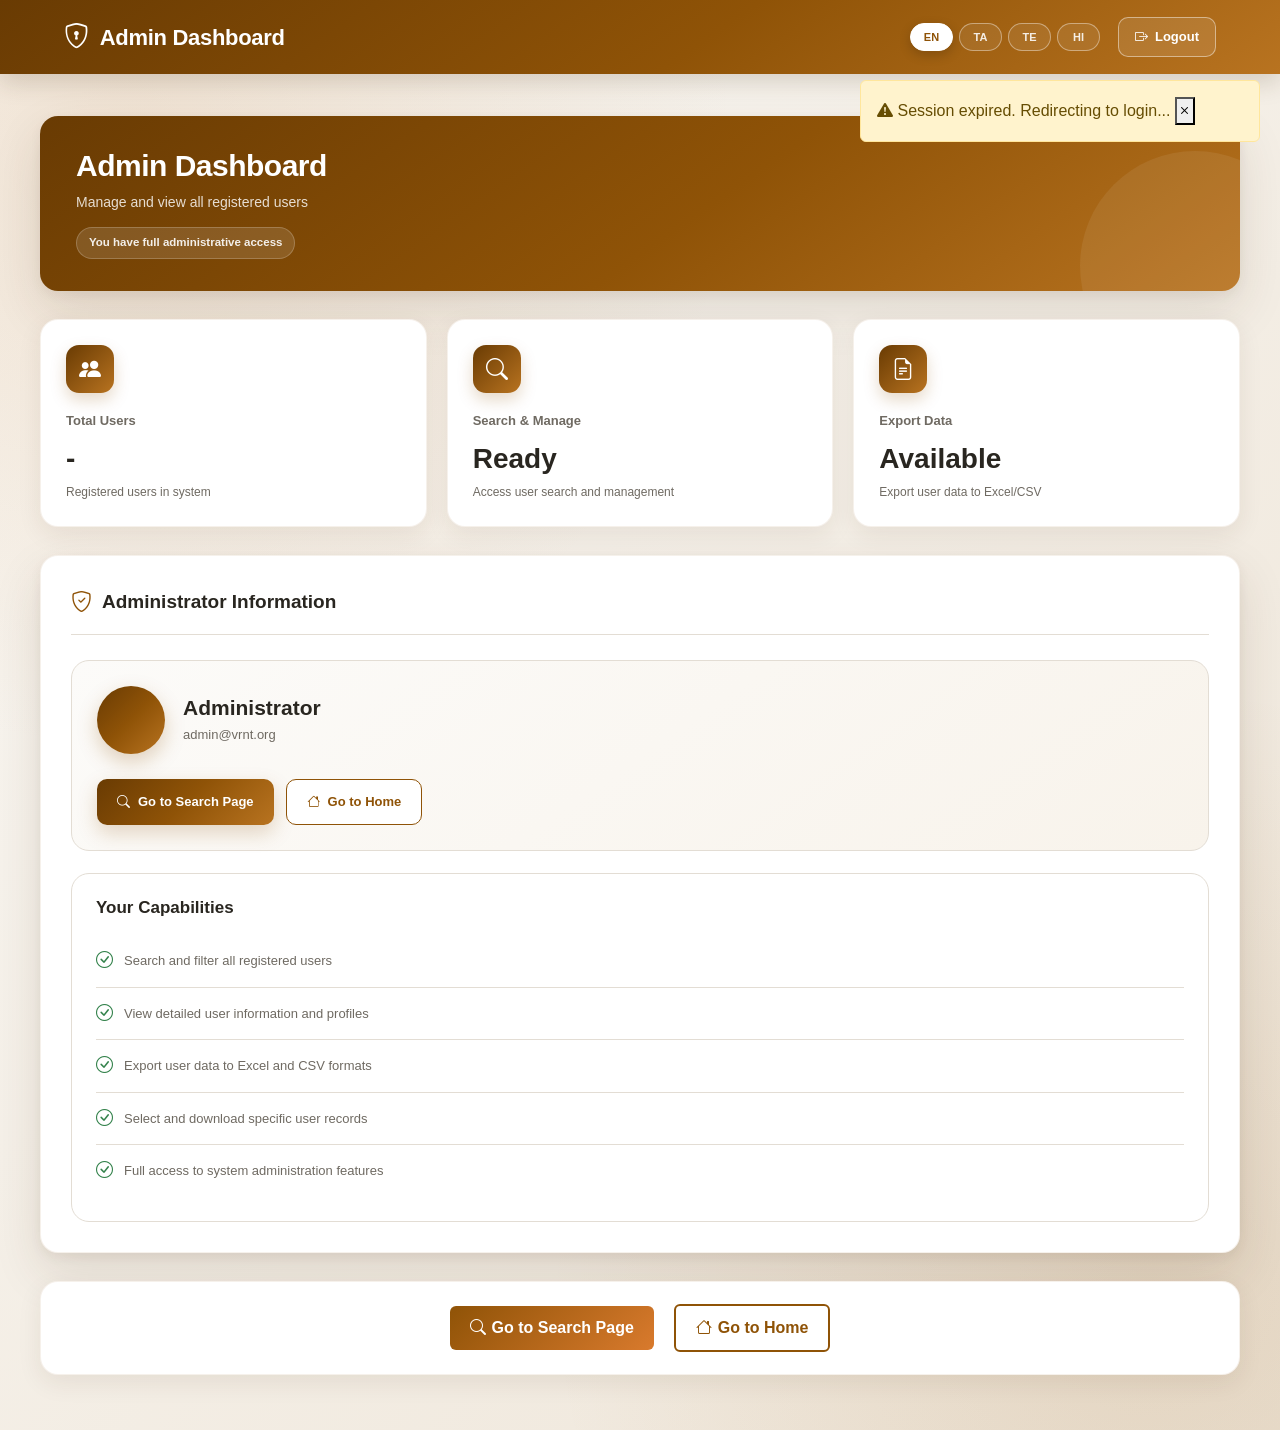
==== src/main/resources/static/admin-dashboard.html @ 39b321ae "Main Application with Excel export featured VRNT Page Completed" ====
<!DOCTYPE html>
<html lang="en">

<head>
    <meta charset="UTF-8">
    <meta name="viewport" content="width=device-width, initial-scale=1.0">
    <title>Admin Dashboard</title>
    <link href="https://cdn.jsdelivr.net/npm/bootstrap@5.3.0-alpha1/dist/css/bootstrap.min.css" rel="stylesheet">
    <link rel="stylesheet" href="https://cdn.jsdelivr.net/npm/bootstrap-icons@1.10.3/font/bootstrap-icons.css">
    <link rel="stylesheet" href="styles/dashboard.css">
</head>

<body class="page-admin-dashboard">

    <!-- Logout Modal -->
    <div class="modal fade logout-modal" id="logoutModal" tabindex="-1" aria-labelledby="logoutModalLabel"
        aria-hidden="true">
        <div class="modal-dialog modal-dialog-centered">
            <div class="modal-content">
                <div class="modal-header">
                    <h5 class="modal-title" id="logoutModalLabel">
                        <i class="bi bi-box-arrow-right"></i>
                        <span data-i18n="dashboard.logout.title">Confirm Log Out</span>
                    </h5>
                    <button type="button" class="btn-close btn-close-white" data-bs-dismiss="modal"
                        aria-label="Close"></button>
                </div>
                <div class="modal-body">
                    <div class="text-center mb-4">
                        <div class="mb-3">
                            <i class="bi bi-question-circle" style="font-size: 48px; color: var(--primary-color);"></i>
                        </div>
                        <h5 data-i18n="dashboard.logout.confirm">Are you sure you want to log out?</h5>
                    </div>
                </div>
                <div class="modal-footer justify-content-center">
                    <button type="button" class="btn btn-outline-secondary" data-bs-dismiss="modal">
                        <i class="bi bi-x-circle me-2"></i>
                        <span data-i18n="common.cancel">Cancel</span>
                    </button>
                    <button type="button" class="btn btn-danger" id="confirmLogout">
                        <i class="bi bi-box-arrow-right me-2"></i>
                        <span data-i18n="dashboard.logout.confirm">Yes, Log Out</span>
                    </button>
                </div>
            </div>
        </div>
    </div>

    <!-- Navigation Bar -->
    <nav class="navbar-dashboard">
        <div class="navbar-brand">
            <i class="bi bi-shield-lock"></i>
            <span data-i18n="dashboard.admin.title">Admin Dashboard</span>
        </div>
        <div class="navbar-actions">
            <div class="lang-selector">
                <button class="btn btn-sm btn-outline-light lang-btn" data-lang="en">EN</button>
                <button class="btn btn-sm btn-outline-light lang-btn" data-lang="ta">TA</button>
                <button class="btn btn-sm btn-outline-light lang-btn" data-lang="te">TE</button>
                <button class="btn btn-sm btn-outline-light lang-btn" data-lang="hi">HI</button>
            </div>
            <button class="btn-logout">
                <i class="bi bi-box-arrow-right"></i>
                <span data-i18n="common.logout">Logout</span>
            </button>
        </div>
    </nav>

    <!-- Main Content -->
    <div class="dashboard-main">
        <div class="container-dashboard">
            <!-- Dashboard Header -->
            <div class="dashboard-header">
                <h1 data-i18n="dashboard.admin.welcome">Admin Dashboard</h1>
                <p data-i18n="dashboard.admin.subtitle">Manage and view all registered users</p>
                <div class="header-meta" data-i18n="dashboard.admin.meta">You have full administrative access</div>
            </div>

            <!-- Statistics Cards -->
            <div class="cards-grid">
                <div class="card">
                    <i class="bi bi-people-fill card-icon"></i>
                    <div class="card-title" data-i18n="dashboard.admin.totalUsers">Total Users</div>
                    <div class="card-value">-</div>
                    <div class="card-subtitle" data-i18n="dashboard.admin.registeredUsers">Registered users in system
                    </div>
                </div>
                <div class="card">
                    <i class="bi bi-search card-icon"></i>
                    <div class="card-title" data-i18n="dashboard.admin.search">Search & Manage</div>
                    <div class="card-value">Ready</div>
                    <div class="card-subtitle" data-i18n="dashboard.admin.searchAccess">Access user search and
                        management</div>
                </div>
                <div class="card">
                    <i class="bi bi-file-earmark-text card-icon"></i>
                    <div class="card-title" data-i18n="dashboard.admin.export">Export Data</div>
                    <div class="card-value">Available</div>
                    <div class="card-subtitle" data-i18n="dashboard.admin.exportAccess">Export user data to Excel/CSV
                    </div>
                </div>
            </div>

            <!-- Admin Info Section -->
            <div class="details-section">
                <div class="section-title">
                    <i class="bi bi-shield-check"></i>
                    <span data-i18n="dashboard.admin.adminInfo">Administrator Information</span>
                </div>

                <div class="profile-card">
                    <div class="profile-header">
                        <div class="profile-avatar">
                            <i class="bi bi-person-shield"></i>
                        </div>
                        <div class="profile-info">
                            <h3 data-i18n="dashboard.admin.adminRole">Administrator</h3>
                            <p id="adminEmail">admin@vrnt.org</p>
                        </div>
                    </div>

                    <div class="action-buttons">
                        <button class="btn-action btn-primary-action" onclick="navigateToSearch()">
                            <i class="bi bi-search"></i>
                            <span data-i18n="dashboard.admin.goToSearch">Go to Search Page</span>
                        </button>
                        <button class="btn-action btn-secondary-action" onclick="window.location.href='index.html'">
                            <i class="bi bi-house"></i>
                            <span data-i18n="common.home">Go to Home</span>
                        </button>
                    </div>
                </div>

                <!-- Admin Capabilities -->
                <div class="capabilities-panel">
                    <h4 class="capabilities-title" data-i18n="dashboard.admin.capabilities">Your Capabilities</h4>
                    <ul class="capabilities-list">
                        <li class="capability-item">
                            <i class="bi bi-check-circle capability-icon"></i>
                            <span data-i18n="dashboard.admin.cap1">Search and filter all registered users</span>
                        </li>
                        <li class="capability-item">
                            <i class="bi bi-check-circle capability-icon"></i>
                            <span data-i18n="dashboard.admin.cap2">View detailed user information and profiles</span>
                        </li>
                        <li class="capability-item">
                            <i class="bi bi-check-circle capability-icon"></i>
                            <span data-i18n="dashboard.admin.cap3">Export user data to Excel and CSV formats</span>
                        </li>
                        <li class="capability-item">
                            <i class="bi bi-check-circle capability-icon"></i>
                            <span data-i18n="dashboard.admin.cap4">Select and download specific user records</span>
                        </li>
                        <li class="capability-item last-item">
                            <i class="bi bi-check-circle capability-icon"></i>
                            <span data-i18n="dashboard.admin.cap5">Full access to system administration features</span>
                        </li>
                    </ul>
                </div>
            </div>

            <!-- Action Buttons Section -->
            <div class="dashboard-actions-panel">
                <button class="btn"
                    style="display: inline-flex; align-items: center; gap: 6px; background: linear-gradient(135deg, var(--primary-color) 0%, #d97a2d 100%); color: white; border: none; padding: 10px 20px; border-radius: 6px; text-decoration: none; font-weight: 600; cursor: pointer; margin-right: 10px;"
                    onclick="navigateToSearch()">
                    <i class="bi bi-search"></i>
                    <span data-i18n="dashboard.admin.goToSearch">Go to Search Page</span>
                </button>
                <a href="index.html" class="btn"
                    style="display: inline-flex; align-items: center; gap: 6px; background: white; color: var(--primary-color); border: 2px solid var(--primary-color); padding: 10px 20px; border-radius: 6px; text-decoration: none; font-weight: 600;">
                    <i class="bi bi-house"></i>
                    <span data-i18n="common.home">Go to Home</span>
                </a>
            </div>
        </div>
    </div>

    <!-- Bootstrap JS -->
    <script src="https://cdn.jsdelivr.net/npm/bootstrap@5.3.0-alpha1/dist/js/bootstrap.bundle.min.js"></script>
    <!-- Translator JS -->
    <script src="scripts/translator.js"></script>
    <!-- Dashboard JS -->
    <script src="scripts/dashboard.js"></script>

    <script>
        /**
         * Navigate to search page
         */
        function navigateToSearch() {
            window.location.href = 'search.html';
        }

        /**
         * Display admin email on page load
         */
        document.addEventListener('DOMContentLoaded', () => {
            const adminEmail = localStorage.getItem('userEmail');
            if (adminEmail) {
                const adminEmailElement = document.getElementById('adminEmail');
                if (adminEmailElement) {
                    adminEmailElement.textContent = adminEmail;
                }
            }
        });
    </script>

</body>

</html>
---- src/main/resources/static/styles/dashboard.css ----
/* =========================================================
   VRNT PROFESSIONAL DASHBOARD
   USER + ADMIN DASHBOARD
========================================================= */

:root {
    --primary: #8f5307;
    --primary-dark: #693b03;
    --primary-light: #b87320;
    --accent: #d4a574;

    --primary-color: #8f5307;

    --bg-page: #f5f1ea;
    --bg-card: #ffffff;
    --bg-soft: #faf8f4;

    --text-primary: #292620;
    --text-secondary: #6f6a62;

    --border: #e3ddd4;

    --danger: #dc3545;
    --danger-dark: #b52a38;

    --success: #35834d;

    --shadow-card:
        0 20px 50px rgba(65, 42, 15, 0.12),
        0 4px 12px rgba(65, 42, 15, 0.06);

    --shadow-soft:
        0 8px 25px rgba(65, 42, 15, 0.08);

    --radius-lg: 18px;
    --radius-md: 10px;

    --transition: 0.25s ease;
}


/* =========================================================
   RESET
========================================================= */

* {
    margin: 0;
    padding: 0;
    box-sizing: border-box;
}

html,
body {
    min-height: 100%;
}

body.page-user-dashboard,
body.page-admin-dashboard {
    min-height: 100vh;

    font-family:
        "Segoe UI",
        -apple-system,
        BlinkMacSystemFont,
        "Helvetica Neue",
        Arial,
        sans-serif;

    color: var(--text-primary);

    background:
        radial-gradient(
            circle at 10% 10%,
            rgba(212, 165, 116, 0.25),
            transparent 35%
        ),
        radial-gradient(
            circle at 90% 90%,
            rgba(143, 83, 7, 0.12),
            transparent 35%
        ),
        linear-gradient(
            135deg,
            #faf8f4,
            #eee5d8
        );
}


/* =========================================================
   DASHBOARD NAVBAR
========================================================= */

.navbar-dashboard {
    min-height: 74px;

    padding: 14px 5%;

    display: flex;
    align-items: center;
    justify-content: space-between;
    gap: 20px;

    color: #fff;

    background:
        linear-gradient(
            145deg,
            var(--primary-dark),
            var(--primary) 55%,
            var(--primary-light)
        );

    box-shadow:
        0 8px 25px rgba(65, 42, 15, 0.18);

    position: relative;
    z-index: 100;
}


/* =========================================================
   NAVBAR BRAND
========================================================= */

.navbar-brand {
    display: flex;
    align-items: center;
    gap: 11px;

    margin: 0;

    color: #fff !important;

    font-size: 22px;
    font-weight: 700;
    letter-spacing: -0.3px;
}

.navbar-brand i {
    font-size: 25px;
}


/* =========================================================
   NAVBAR ACTIONS
========================================================= */

.navbar-actions {
    display: flex;
    align-items: center;
    gap: 18px;
}


/* =========================================================
   LANGUAGE SELECTOR
========================================================= */

.lang-selector {
    display: flex;
    align-items: center;
    gap: 6px;
}

.lang-btn {
    min-width: 43px;

    padding: 5px 10px;

    font-size: 11px;
    font-weight: 650;

    color: rgba(255, 255, 255, 0.88) !important;

    background:
        rgba(255, 255, 255, 0.08) !important;

    border:
        1px solid
        rgba(255, 255, 255, 0.4) !important;

    border-radius: 20px !important;

    transition: var(--transition);
}

.lang-btn:hover {
    color: var(--primary) !important;

    background: #fff !important;

    border-color: #fff !important;

    transform: translateY(-1px);
}

.lang-btn.active {
    color: var(--primary) !important;

    background: #fff !important;

    border-color: #fff !important;

    box-shadow:
        0 4px 12px rgba(0, 0, 0, 0.18);
}


/* =========================================================
   LOGOUT BUTTON
========================================================= */

.btn-logout {
    min-height: 40px;

    padding: 8px 16px;

    display: inline-flex;
    align-items: center;
    justify-content: center;
    gap: 7px;

    font-size: 13px;
    font-weight: 650;

    color: #fff;

    background:
        rgba(255, 255, 255, 0.1);

    border:
        1px solid
        rgba(255, 255, 255, 0.45);

    border-radius: var(--radius-md);

    cursor: pointer;

    transition: var(--transition);
}

.btn-logout:hover {
    color: #fff;

    background: var(--danger);

    border-color: var(--danger);

    transform: translateY(-2px);

    box-shadow:
        0 7px 18px rgba(220, 53, 69, 0.3);
}


/* =========================================================
   MAIN DASHBOARD
========================================================= */

.dashboard-main {
    padding: 42px 20px 55px;
}

.container-dashboard {
    width: 100%;
    max-width: 1200px;

    margin: 0 auto;
}


/* =========================================================
   DASHBOARD HEADER
========================================================= */

.dashboard-header {
    position: relative;

    margin-bottom: 28px;
    padding: 32px 36px;

    color: #fff;

    background:
        linear-gradient(
            145deg,
            var(--primary-dark),
            var(--primary) 55%,
            var(--primary-light)
        );

    border-radius: var(--radius-lg);

    box-shadow: var(--shadow-card);

    overflow: hidden;

    animation: dashboardFadeUp 0.55s ease-out;
}

.dashboard-header::after {
    content: "";

    position: absolute;
    right: -70px;
    bottom: -90px;

    width: 230px;
    height: 230px;

    border-radius: 50%;

    background:
        rgba(255, 255, 255, 0.07);
}

.dashboard-header h1 {
    position: relative;
    z-index: 1;

    margin-bottom: 7px;

    font-size: 30px;
    font-weight: 700;
    letter-spacing: -0.5px;
}

.dashboard-header p {
    position: relative;
    z-index: 1;

    margin: 0;

    font-size: 14px;
    line-height: 1.6;

    color: rgba(255, 255, 255, 0.82);
}

.header-meta {
    position: relative;
    z-index: 1;

    margin-top: 14px;

    display: inline-block;

    padding: 6px 12px;

    font-size: 11.5px;
    font-weight: 600;

    color: rgba(255, 255, 255, 0.9);

    background:
        rgba(255, 255, 255, 0.12);

    border:
        1px solid
        rgba(255, 255, 255, 0.2);

    border-radius: 20px;
}


/* =========================================================
   STATISTIC CARDS
========================================================= */

.cards-grid {
    display: grid;

    grid-template-columns:
        repeat(3, minmax(0, 1fr));

    gap: 20px;

    margin-bottom: 28px;
}

.card {
    padding: 25px;

    background: var(--bg-card);

    border:
        1px solid
        rgba(143, 83, 7, 0.08);

    border-radius: var(--radius-lg);

    box-shadow: var(--shadow-soft);

    transition: var(--transition);

    animation: dashboardFadeUp 0.55s ease-out;
}

.card:hover {
    transform: translateY(-5px);

    box-shadow:
        0 18px 38px
        rgba(65, 42, 15, 0.14);
}

.card-icon {
    width: 48px;
    height: 48px;

    margin-bottom: 18px;

    display: flex;
    align-items: center;
    justify-content: center;

    font-size: 22px;

    color: #fff;

    background:
        linear-gradient(
            135deg,
            var(--primary-dark),
            var(--primary-light)
        );

    border-radius: 13px;

    box-shadow:
        0 7px 16px
        rgba(143, 83, 7, 0.22);
}

.card-title {
    margin-bottom: 8px;

    font-size: 13px;
    font-weight: 650;

    color: var(--text-secondary);
}

.card-value {
    margin-bottom: 7px;

    font-size: 28px;
    font-weight: 750;

    color: var(--text-primary);
}

.card-subtitle {
    font-size: 12px;
    line-height: 1.5;

    color: var(--text-secondary);
}


/* =========================================================
   DETAILS SECTION
========================================================= */

.details-section {
    margin-bottom: 28px;

    padding: 30px;

    background: var(--bg-card);

    border:
        1px solid
        rgba(143, 83, 7, 0.08);

    border-radius: var(--radius-lg);

    box-shadow: var(--shadow-card);

    animation: dashboardFadeUp 0.6s ease-out;
}


/* =========================================================
   SECTION TITLE
========================================================= */

.section-title {
    margin-bottom: 25px;
    padding-bottom: 16px;

    display: flex;
    align-items: center;
    gap: 10px;

    font-size: 19px;
    font-weight: 700;

    color: var(--text-primary);

    border-bottom: 1px solid var(--border);
}

.section-title i {
    color: var(--primary);

    font-size: 21px;
}


/* =========================================================
   USER DETAILS GRID
========================================================= */

.details-grid {
    display: grid;

    grid-template-columns:
        repeat(3, minmax(0, 1fr));

    gap: 16px;
}

.detail-item {
    min-height: 90px;

    padding: 17px 18px;

    background:
        linear-gradient(
            145deg,
            #fcfbf9,
            var(--bg-soft)
        );

    border: 1px solid var(--border);

    border-radius: var(--radius-md);

    transition: var(--transition);
}

.detail-item:hover {
    border-color:
        rgba(143, 83, 7, 0.45);

    transform: translateY(-2px);

    box-shadow:
        0 7px 18px
        rgba(65, 42, 15, 0.07);
}

.detail-label {
    margin-bottom: 7px;

    font-size: 11.5px;
    font-weight: 650;

    color: var(--text-secondary);

    text-transform: uppercase;

    letter-spacing: 0.4px;
}

.detail-value {
    font-size: 15px;
    font-weight: 650;

    color: var(--text-primary);

    word-break: break-word;
}


/* =========================================================
   ADMIN PROFILE CARD
========================================================= */

.profile-card {
    padding: 25px;

    background:
        linear-gradient(
            145deg,
            #fcfbf9,
            #f8f3eb
        );

    border: 1px solid var(--border);

    border-radius: var(--radius-lg);
}

.profile-header {
    display: flex;
    align-items: center;
    gap: 18px;

    margin-bottom: 25px;
}

.profile-avatar {
    width: 68px;
    height: 68px;

    flex-shrink: 0;

    display: flex;
    align-items: center;
    justify-content: center;

    font-size: 30px;

    color: #fff;

    background:
        linear-gradient(
            135deg,
            var(--primary-dark),
            var(--primary),
            var(--primary-light)
        );

    border-radius: 50%;

    box-shadow:
        0 8px 20px
        rgba(143, 83, 7, 0.25);
}

.profile-info h3 {
    margin-bottom: 5px;

    font-size: 21px;
    font-weight: 700;

    color: var(--text-primary);
}

.profile-info p {
    margin: 0;

    font-size: 13px;

    color: var(--text-secondary);
}


/* =========================================================
   ADMIN ACTION BUTTONS
========================================================= */

.action-buttons {
    display: flex;
    flex-wrap: wrap;
    gap: 12px;
}

.btn-action {
    min-height: 46px;

    padding: 10px 20px;

    display: inline-flex;
    align-items: center;
    justify-content: center;
    gap: 8px;

    font-size: 13px;
    font-weight: 650;

    border-radius: var(--radius-md);

    cursor: pointer;

    transition: var(--transition);
}

.btn-primary-action {
    color: #fff;

    background:
        linear-gradient(
            135deg,
            var(--primary-dark),
            var(--primary),
            var(--primary-light)
        );

    border: 0;

    box-shadow:
        0 8px 20px
        rgba(143, 83, 7, 0.22);
}

.btn-primary-action:hover {
    color: #fff;

    transform: translateY(-2px);

    box-shadow:
        0 12px 25px
        rgba(143, 83, 7, 0.3);
}

.btn-secondary-action {
    color: var(--primary);

    background: #fff;

    border: 1px solid var(--primary);
}

.btn-secondary-action:hover {
    color: #fff;

    background: var(--primary);

    transform: translateY(-2px);
}


/* =========================================================
   ADMIN CAPABILITIES
========================================================= */

.capabilities-panel {
    margin-top: 22px;

    padding: 24px;

    background: #fff;

    border: 1px solid var(--border);

    border-radius: var(--radius-lg);
}

.capabilities-title {
    margin-bottom: 17px;

    font-size: 17px;
    font-weight: 700;

    color: var(--text-primary);
}

.capabilities-list {
    margin: 0;
    padding: 0;

    list-style: none;
}

.capability-item {
    padding: 13px 0;

    display: flex;
    align-items: center;
    gap: 11px;

    font-size: 13px;

    color: var(--text-secondary);

    border-bottom: 1px solid var(--border);
}

.capability-item.last-item {
    border-bottom: 0;
}

.capability-icon {
    color: var(--success);

    font-size: 17px;
}


/* =========================================================
   DASHBOARD BOTTOM ACTION PANEL
========================================================= */

.dashboard-actions-panel {
    padding: 22px;

    display: flex;
    align-items: center;
    justify-content: center;
    flex-wrap: wrap;
    gap: 10px;

    background: var(--bg-card);

    border:
        1px solid
        rgba(143, 83, 7, 0.08);

    border-radius: var(--radius-lg);

    box-shadow: var(--shadow-soft);
}


/*
   IMPORTANT:
   HTML uses .btn-logout inside the white action panel.
   Override navbar-style logout button here.
*/

.dashboard-actions-panel .btn-logout {
    color: #fff;

    background: var(--danger);

    border-color: var(--danger);
}

.dashboard-actions-panel .btn-logout:hover {
    background: var(--danger-dark);

    border-color: var(--danger-dark);
}


/* =========================================================
   LOGOUT MODAL
========================================================= */

.logout-modal .modal-content {
    overflow: hidden;

    border: 0;

    border-radius: var(--radius-lg);

    box-shadow: var(--shadow-card);
}

.logout-modal .modal-header {
    padding: 20px 24px;

    color: #fff;

    background:
        linear-gradient(
            145deg,
            var(--primary-dark),
            var(--primary),
            var(--primary-light)
        );

    border: 0;
}

.logout-modal .modal-title {
    display: flex;
    align-items: center;
    gap: 9px;

    font-size: 17px;
    font-weight: 700;
}

.logout-modal .modal-body {
    padding: 34px 28px 18px;

    color: var(--text-primary);
}

.logout-modal .modal-body h5 {
    font-size: 17px;
    font-weight: 650;
}

.logout-modal .modal-footer {
    padding: 18px 24px 25px;

    gap: 8px;

    border: 0;
}

.logout-modal .modal-footer .btn {
    min-height: 43px;

    padding: 8px 18px;

    font-size: 13px;
    font-weight: 650;

    border-radius: var(--radius-md);

    transition: var(--transition);
}

.logout-modal .modal-footer .btn:hover {
    transform: translateY(-1px);
}


/* =========================================================
   ANIMATION
========================================================= */

@keyframes dashboardFadeUp {
    from {
        opacity: 0;

        transform: translateY(25px);
    }

    to {
        opacity: 1;

        transform: translateY(0);
    }
}


/* =========================================================
   TABLET
========================================================= */

@media (max-width: 992px) {

    .cards-grid {
        grid-template-columns:
            repeat(2, minmax(0, 1fr));
    }

    .details-grid {
        grid-template-columns:
            repeat(2, minmax(0, 1fr));
    }
}


/* =========================================================
   MOBILE
========================================================= */

@media (max-width: 768px) {

    .navbar-dashboard {
        padding: 13px 16px;

        align-items: flex-start;
    }

    .navbar-brand {
        font-size: 18px;
    }

    .navbar-brand i {
        font-size: 21px;
    }

    .navbar-actions {
        gap: 8px;

        flex-direction: column;
        align-items: flex-end;
    }

    .lang-selector {
        gap: 4px;
    }

    .lang-btn {
        min-width: 34px;

        padding: 4px 7px;

        font-size: 10px;
    }

    .navbar-actions .btn-logout {
        min-height: 34px;

        padding: 6px 10px;

        font-size: 11px;
    }

    .dashboard-main {
        padding: 25px 12px 40px;
    }

    .dashboard-header {
        padding: 27px 23px;

        border-radius: 14px;
    }

    .dashboard-header h1 {
        font-size: 24px;
    }

    .cards-grid {
        grid-template-columns: 1fr;

        gap: 14px;
    }

    .details-section {
        padding: 22px 18px;

        border-radius: 14px;
    }

    .details-grid {
        grid-template-columns: 1fr;

        gap: 12px;
    }

    .section-title {
        font-size: 17px;
    }

    .profile-card {
        padding: 20px;
    }

    .profile-header {
        align-items: flex-start;
    }

    .profile-avatar {
        width: 58px;
        height: 58px;

        font-size: 25px;
    }

    .profile-info h3 {
        font-size: 18px;
    }

    .action-buttons {
        flex-direction: column;
    }

    .btn-action {
        width: 100%;
    }

    .capabilities-panel {
        padding: 19px;
    }

    .dashboard-actions-panel {
        padding: 18px;

        flex-direction: column;
    }

    .dashboard-actions-panel > * {
        width: 100% !important;

        margin-right: 0 !important;

        justify-content: center;
    }
}


/* =========================================================
   SMALL MOBILE
========================================================= */

@media (max-width: 480px) {

    .navbar-dashboard {
        flex-direction: column;
        align-items: stretch;
    }

    .navbar-actions {
        width: 100%;

        flex-direction: row;
        align-items: center;
        justify-content: space-between;
    }

    .dashboard-header h1 {
        font-size: 22px;
    }

    .dashboard-header p {
        font-size: 13px;
    }

    .detail-item {
        min-height: auto;
    }

    .profile-header {
        flex-direction: column;
    }
}


/* =========================================================
   REDUCED MOTION
========================================================= */

@media (prefers-reduced-motion: reduce) {

    *,
    *::before,
    *::after {
        animation-duration: 0.01ms !important;
        animation-iteration-count: 1 !important;
        transition-duration: 0.01ms !important;
    }
}
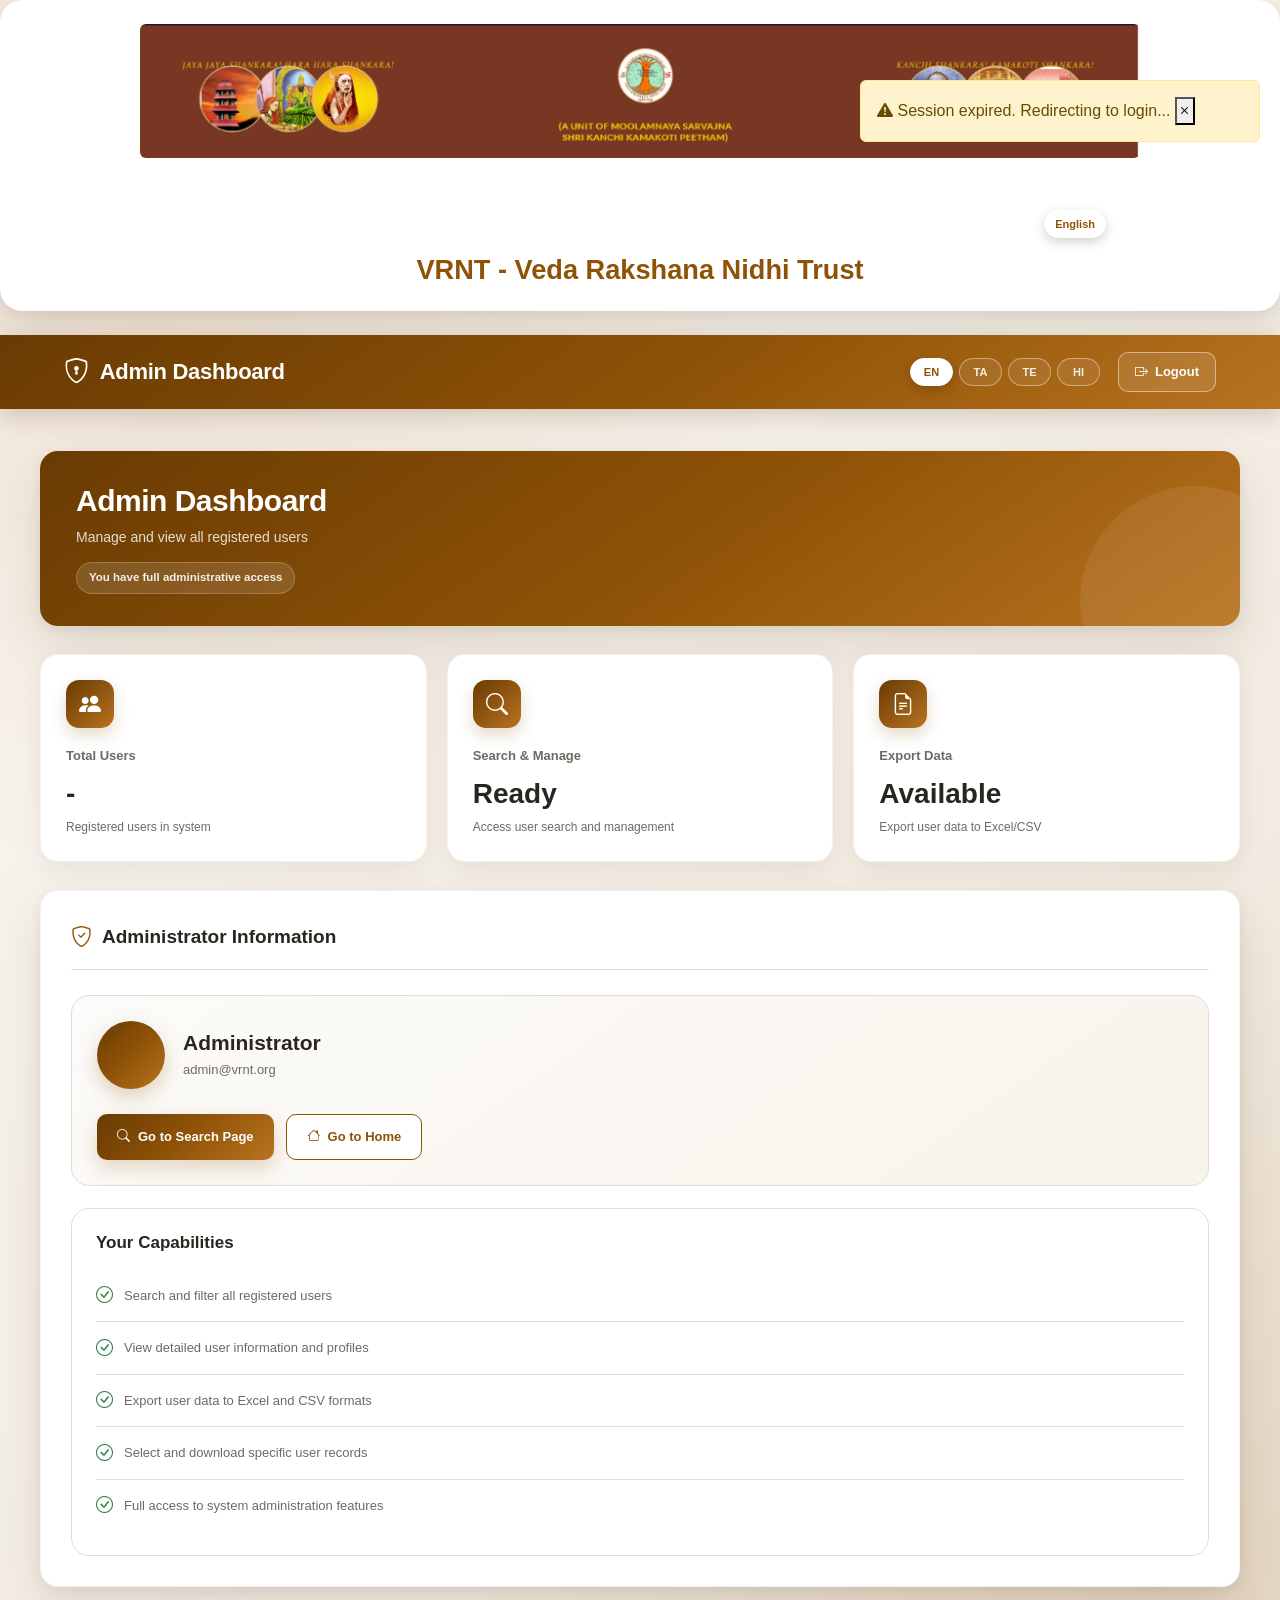
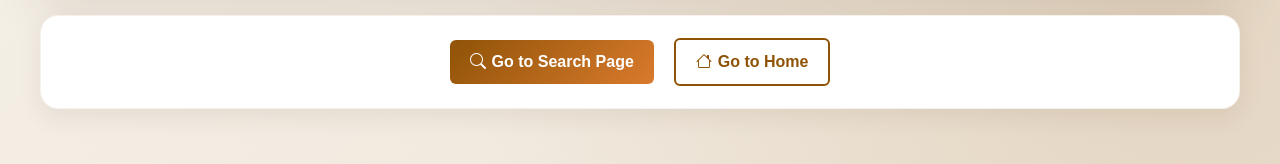
==== commit fae0fc09: "Translation issue resolved: Added translations for the missing elements of the application" ====
--- a/src/main/resources/static/admin-dashboard.html
+++ b/src/main/resources/static/admin-dashboard.html
@@ -11,6 +11,19 @@
 </head>
 
 <body class="page-admin-dashboard">
+    <header class="hero-header dashboard-hero" role="banner">
+        <div class="header-content" style="padding: 0; max-width: 100%;">
+            <img src="images/header_new.png" alt="Veda Rakshana Nidhi Trust" class="img-fluid rounded mb-4"
+                style="width: 100%; max-width: 1000px; height: auto; display: block; margin: 0 auto;">
+        </div>
+        <div class="lang-switcher d-flex gap-1" style="margin-top: 12px; justify-content: flex-end;">
+            <button class="lang-btn" data-lang="en">English</button>
+            <button class="lang-btn" data-lang="ta">தமிழ்</button>
+            <button class="lang-btn" data-lang="te">తెలుగు</button>
+            <button class="lang-btn" data-lang="hi">हिन्दी</button>
+        </div>
+        <h2 class="header-main-title" data-i18n="site.title">Veda Rakshana Nidhi Trust</h2>
+    </header>
 
     <!-- Logout Modal -->
     <div class="modal fade logout-modal" id="logoutModal" tabindex="-1" aria-labelledby="logoutModalLabel"
--- a/src/main/resources/static/styles/dashboard.css
+++ b/src/main/resources/static/styles/dashboard.css
@@ -69,23 +69,58 @@
     color: var(--text-primary);
 
     background:
-        radial-gradient(
-            circle at 10% 10%,
+        radial-gradient(circle at 10% 10%,
             rgba(212, 165, 116, 0.25),
-            transparent 35%
-        ),
-        radial-gradient(
-            circle at 90% 90%,
+            transparent 35%),
+        radial-gradient(circle at 90% 90%,
             rgba(143, 83, 7, 0.12),
-            transparent 35%
-        ),
-        linear-gradient(
-            135deg,
+            transparent 35%),
+        linear-gradient(135deg,
             #faf8f4,
-            #eee5d8
-        );
-}
-
+            #eee5d8);
+}
+
+
+/* =========================================================
+   HERO HEADER
+========================================================= */
+
+.hero-header,
+.dashboard-hero {
+    display: flex;
+    flex-direction: column;
+    align-items: center;
+    gap: 16px;
+    padding: 24px 18px;
+    margin-bottom: 24px;
+    background: #fff;
+    border-radius: 22px;
+    box-shadow: var(--shadow-card);
+}
+
+.hero-header .header-content,
+.dashboard-hero .header-content {
+    width: 100%;
+    max-width: 1000px;
+}
+
+.hero-header .header-main-title,
+.dashboard-hero .header-main-title {
+    margin: 0;
+    font-size: 1.7rem;
+    font-weight: 700;
+    color: var(--primary);
+    text-align: center;
+}
+
+.hero-header .lang-switcher,
+.dashboard-hero .lang-switcher {
+    display: flex;
+    flex-wrap: wrap;
+    justify-content: center;
+    gap: 10px;
+    width: 100%;
+}
 
 /* =========================================================
    DASHBOARD NAVBAR
@@ -104,12 +139,10 @@
     color: #fff;
 
     background:
-        linear-gradient(
-            145deg,
+        linear-gradient(145deg,
             var(--primary-dark),
             var(--primary) 55%,
-            var(--primary-light)
-        );
+            var(--primary-light));
 
     box-shadow:
         0 8px 25px rgba(65, 42, 15, 0.18);
@@ -177,8 +210,7 @@
         rgba(255, 255, 255, 0.08) !important;
 
     border:
-        1px solid
-        rgba(255, 255, 255, 0.4) !important;
+        1px solid rgba(255, 255, 255, 0.4) !important;
 
     border-radius: 20px !important;
 
@@ -230,8 +262,7 @@
         rgba(255, 255, 255, 0.1);
 
     border:
-        1px solid
-        rgba(255, 255, 255, 0.45);
+        1px solid rgba(255, 255, 255, 0.45);
 
     border-radius: var(--radius-md);
 
@@ -283,12 +314,10 @@
     color: #fff;
 
     background:
-        linear-gradient(
-            145deg,
+        linear-gradient(145deg,
             var(--primary-dark),
             var(--primary) 55%,
-            var(--primary-light)
-        );
+            var(--primary-light));
 
     border-radius: var(--radius-lg);
 
@@ -357,8 +386,7 @@
         rgba(255, 255, 255, 0.12);
 
     border:
-        1px solid
-        rgba(255, 255, 255, 0.2);
+        1px solid rgba(255, 255, 255, 0.2);
 
     border-radius: 20px;
 }
@@ -385,8 +413,7 @@
     background: var(--bg-card);
 
     border:
-        1px solid
-        rgba(143, 83, 7, 0.08);
+        1px solid rgba(143, 83, 7, 0.08);
 
     border-radius: var(--radius-lg);
 
@@ -401,8 +428,7 @@
     transform: translateY(-5px);
 
     box-shadow:
-        0 18px 38px
-        rgba(65, 42, 15, 0.14);
+        0 18px 38px rgba(65, 42, 15, 0.14);
 }
 
 .card-icon {
@@ -420,17 +446,14 @@
     color: #fff;
 
     background:
-        linear-gradient(
-            135deg,
+        linear-gradient(135deg,
             var(--primary-dark),
-            var(--primary-light)
-        );
+            var(--primary-light));
 
     border-radius: 13px;
 
     box-shadow:
-        0 7px 16px
-        rgba(143, 83, 7, 0.22);
+        0 7px 16px rgba(143, 83, 7, 0.22);
 }
 
 .card-title {
@@ -471,8 +494,7 @@
     background: var(--bg-card);
 
     border:
-        1px solid
-        rgba(143, 83, 7, 0.08);
+        1px solid rgba(143, 83, 7, 0.08);
 
     border-radius: var(--radius-lg);
 
@@ -528,11 +550,9 @@
     padding: 17px 18px;
 
     background:
-        linear-gradient(
-            145deg,
+        linear-gradient(145deg,
             #fcfbf9,
-            var(--bg-soft)
-        );
+            var(--bg-soft));
 
     border: 1px solid var(--border);
 
@@ -548,8 +568,7 @@
     transform: translateY(-2px);
 
     box-shadow:
-        0 7px 18px
-        rgba(65, 42, 15, 0.07);
+        0 7px 18px rgba(65, 42, 15, 0.07);
 }
 
 .detail-label {
@@ -583,11 +602,9 @@
     padding: 25px;
 
     background:
-        linear-gradient(
-            145deg,
+        linear-gradient(145deg,
             #fcfbf9,
-            #f8f3eb
-        );
+            #f8f3eb);
 
     border: 1px solid var(--border);
 
@@ -617,18 +634,15 @@
     color: #fff;
 
     background:
-        linear-gradient(
-            135deg,
+        linear-gradient(135deg,
             var(--primary-dark),
             var(--primary),
-            var(--primary-light)
-        );
+            var(--primary-light));
 
     border-radius: 50%;
 
     box-shadow:
-        0 8px 20px
-        rgba(143, 83, 7, 0.25);
+        0 8px 20px rgba(143, 83, 7, 0.25);
 }
 
 .profile-info h3 {
@@ -683,18 +697,15 @@
     color: #fff;
 
     background:
-        linear-gradient(
-            135deg,
+        linear-gradient(135deg,
             var(--primary-dark),
             var(--primary),
-            var(--primary-light)
-        );
+            var(--primary-light));
 
     border: 0;
 
     box-shadow:
-        0 8px 20px
-        rgba(143, 83, 7, 0.22);
+        0 8px 20px rgba(143, 83, 7, 0.22);
 }
 
 .btn-primary-action:hover {
@@ -703,8 +714,7 @@
     transform: translateY(-2px);
 
     box-shadow:
-        0 12px 25px
-        rgba(143, 83, 7, 0.3);
+        0 12px 25px rgba(143, 83, 7, 0.3);
 }
 
 .btn-secondary-action {
@@ -797,8 +807,7 @@
     background: var(--bg-card);
 
     border:
-        1px solid
-        rgba(143, 83, 7, 0.08);
+        1px solid rgba(143, 83, 7, 0.08);
 
     border-radius: var(--radius-lg);
 
@@ -847,12 +856,10 @@
     color: #fff;
 
     background:
-        linear-gradient(
-            145deg,
+        linear-gradient(145deg,
             var(--primary-dark),
             var(--primary),
-            var(--primary-light)
-        );
+            var(--primary-light));
 
     border: 0;
 }
@@ -1060,7 +1067,7 @@
         flex-direction: column;
     }
 
-    .dashboard-actions-panel > * {
+    .dashboard-actions-panel>* {
         width: 100% !important;
 
         margin-right: 0 !important;
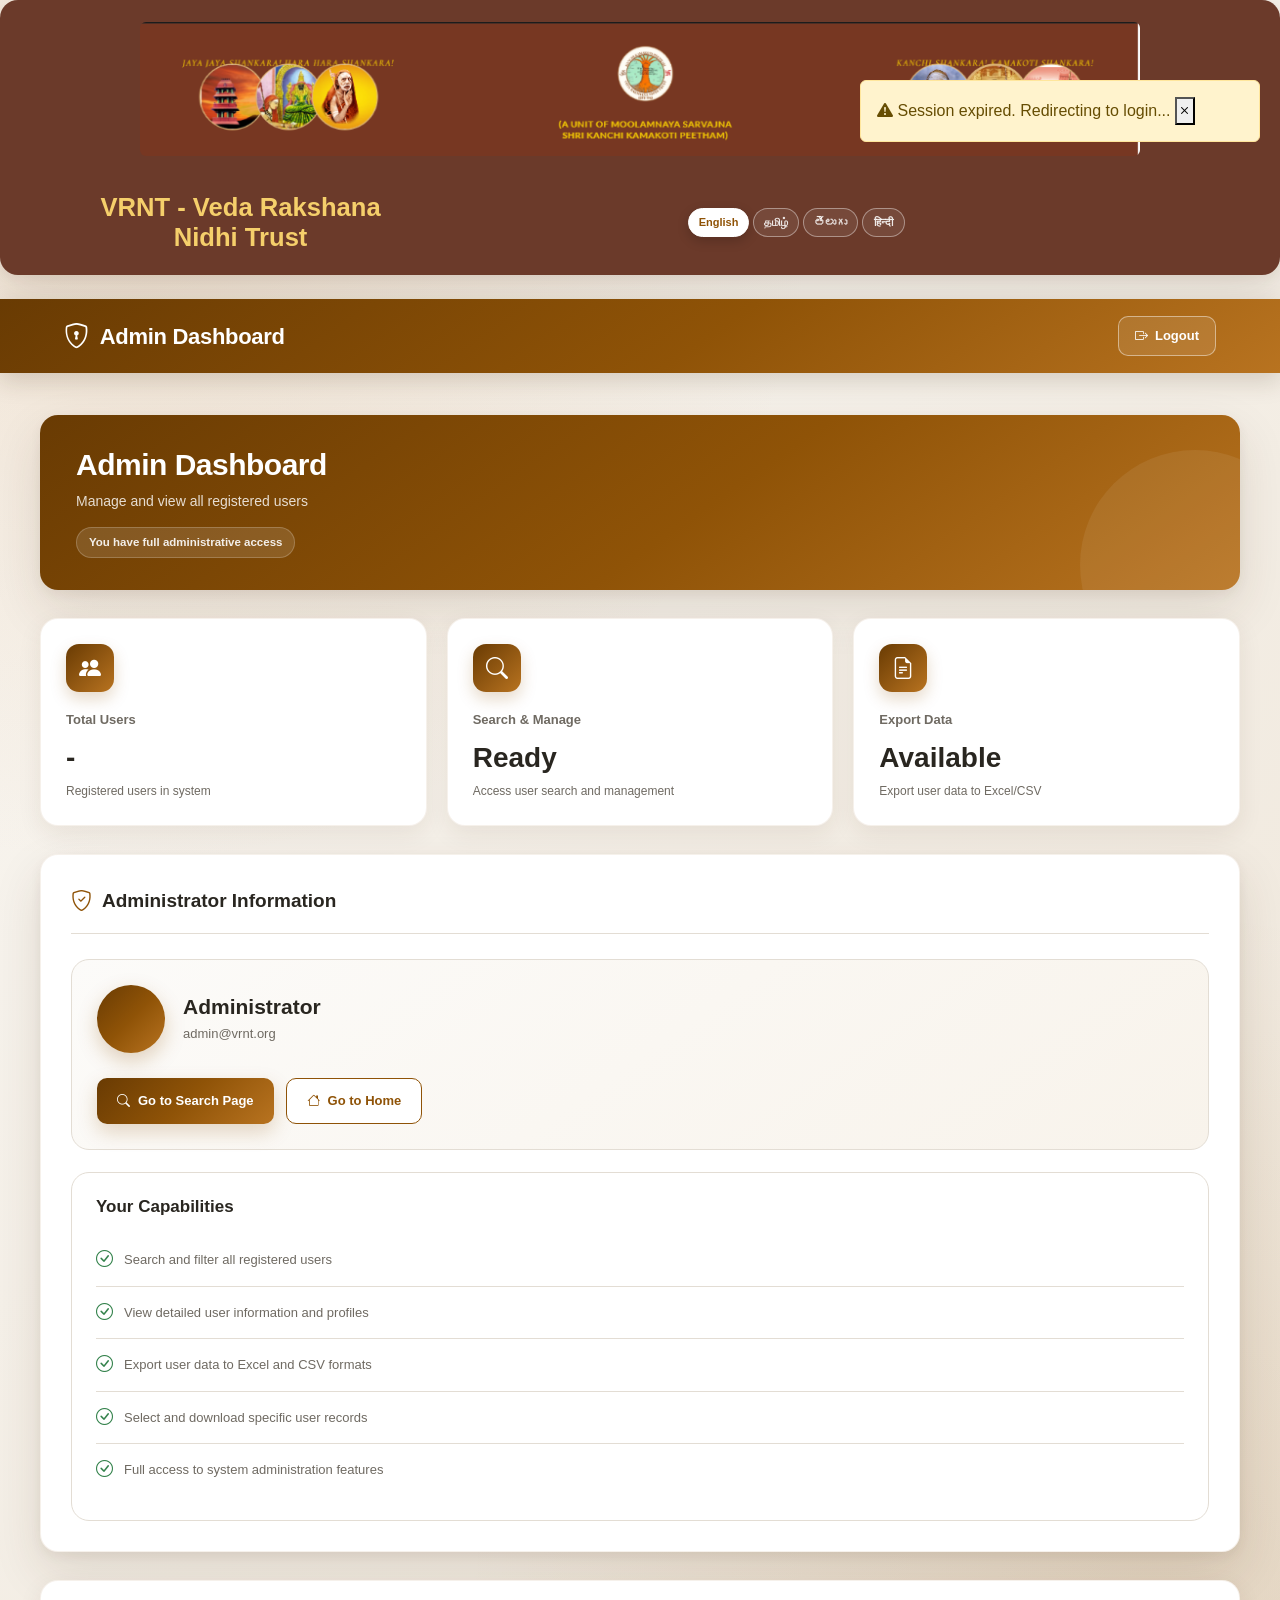
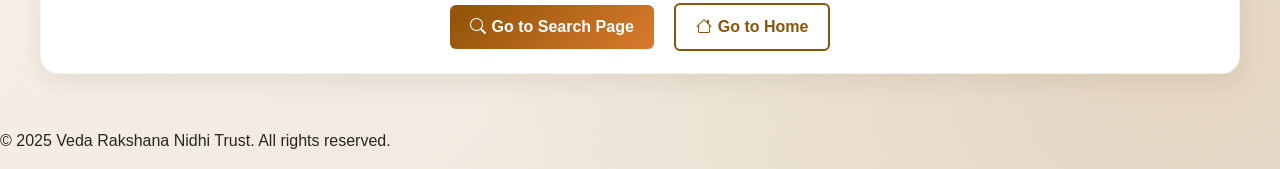
==== commit aeeede43: "UI Slightly polished with a better alignment and new header section" ====
--- a/src/main/resources/static/admin-dashboard.html
+++ b/src/main/resources/static/admin-dashboard.html
@@ -16,13 +16,16 @@
             <img src="images/header_new.png" alt="Veda Rakshana Nidhi Trust" class="img-fluid rounded mb-4"
                 style="width: 100%; max-width: 1000px; height: auto; display: block; margin: 0 auto;">
         </div>
-        <div class="lang-switcher d-flex gap-1" style="margin-top: 12px; justify-content: flex-end;">
-            <button class="lang-btn" data-lang="en">English</button>
-            <button class="lang-btn" data-lang="ta">தமிழ்</button>
-            <button class="lang-btn" data-lang="te">తెలుగు</button>
-            <button class="lang-btn" data-lang="hi">हिन्दी</button>
-        </div>
-        <h2 class="header-main-title" data-i18n="site.title">Veda Rakshana Nidhi Trust</h2>
+        <div class="header-row"
+            style="width:100%; max-width:1100px; display:flex; align-items:center; justify-content:space-between; gap:12px;">
+            <h2 class="header-main-title" data-i18n="site.title">Veda Rakshana Nidhi Trust</h2>
+            <div class="lang-switcher d-flex gap-1">
+                <button class="lang-btn" data-lang="en">English</button>
+                <button class="lang-btn" data-lang="ta">தமிழ்</button>
+                <button class="lang-btn" data-lang="te">తెలుగు</button>
+                <button class="lang-btn" data-lang="hi">हिन्दी</button>
+            </div>
+        </div>
     </header>
 
     <!-- Logout Modal -->
@@ -67,12 +70,6 @@
             <span data-i18n="dashboard.admin.title">Admin Dashboard</span>
         </div>
         <div class="navbar-actions">
-            <div class="lang-selector">
-                <button class="btn btn-sm btn-outline-light lang-btn" data-lang="en">EN</button>
-                <button class="btn btn-sm btn-outline-light lang-btn" data-lang="ta">TA</button>
-                <button class="btn btn-sm btn-outline-light lang-btn" data-lang="te">TE</button>
-                <button class="btn btn-sm btn-outline-light lang-btn" data-lang="hi">HI</button>
-            </div>
             <button class="btn-logout">
                 <i class="bi bi-box-arrow-right"></i>
                 <span data-i18n="common.logout">Logout</span>
@@ -219,6 +216,10 @@
         });
     </script>
 
+    <footer class="site-footer">
+        <p data-i18n="footer.copyright">© 2025 Veda Rakshana Nidhi Trust. All rights reserved.</p>
+    </footer>
+
 </body>
 
 </html>
--- a/src/main/resources/static/styles/dashboard.css
+++ b/src/main/resources/static/styles/dashboard.css
@@ -87,29 +87,31 @@
 
 .hero-header,
 .dashboard-hero {
+    background-color: #6b3a2a;
+    color: #f5cf6b;
     display: flex;
     flex-direction: column;
     align-items: center;
-    gap: 16px;
-    padding: 24px 18px;
+    gap: 12px;
+    padding: 22px 18px;
     margin-bottom: 24px;
-    background: #fff;
-    border-radius: 22px;
+    width: 100%;
+    border-radius: 18px;
     box-shadow: var(--shadow-card);
 }
 
 .hero-header .header-content,
 .dashboard-hero .header-content {
     width: 100%;
-    max-width: 1000px;
+    max-width: 1100px;
 }
 
 .hero-header .header-main-title,
 .dashboard-hero .header-main-title {
     margin: 0;
-    font-size: 1.7rem;
+    font-size: 1.6rem;
     font-weight: 700;
-    color: var(--primary);
+    color: #f5cf6b;
     text-align: center;
 }
 
